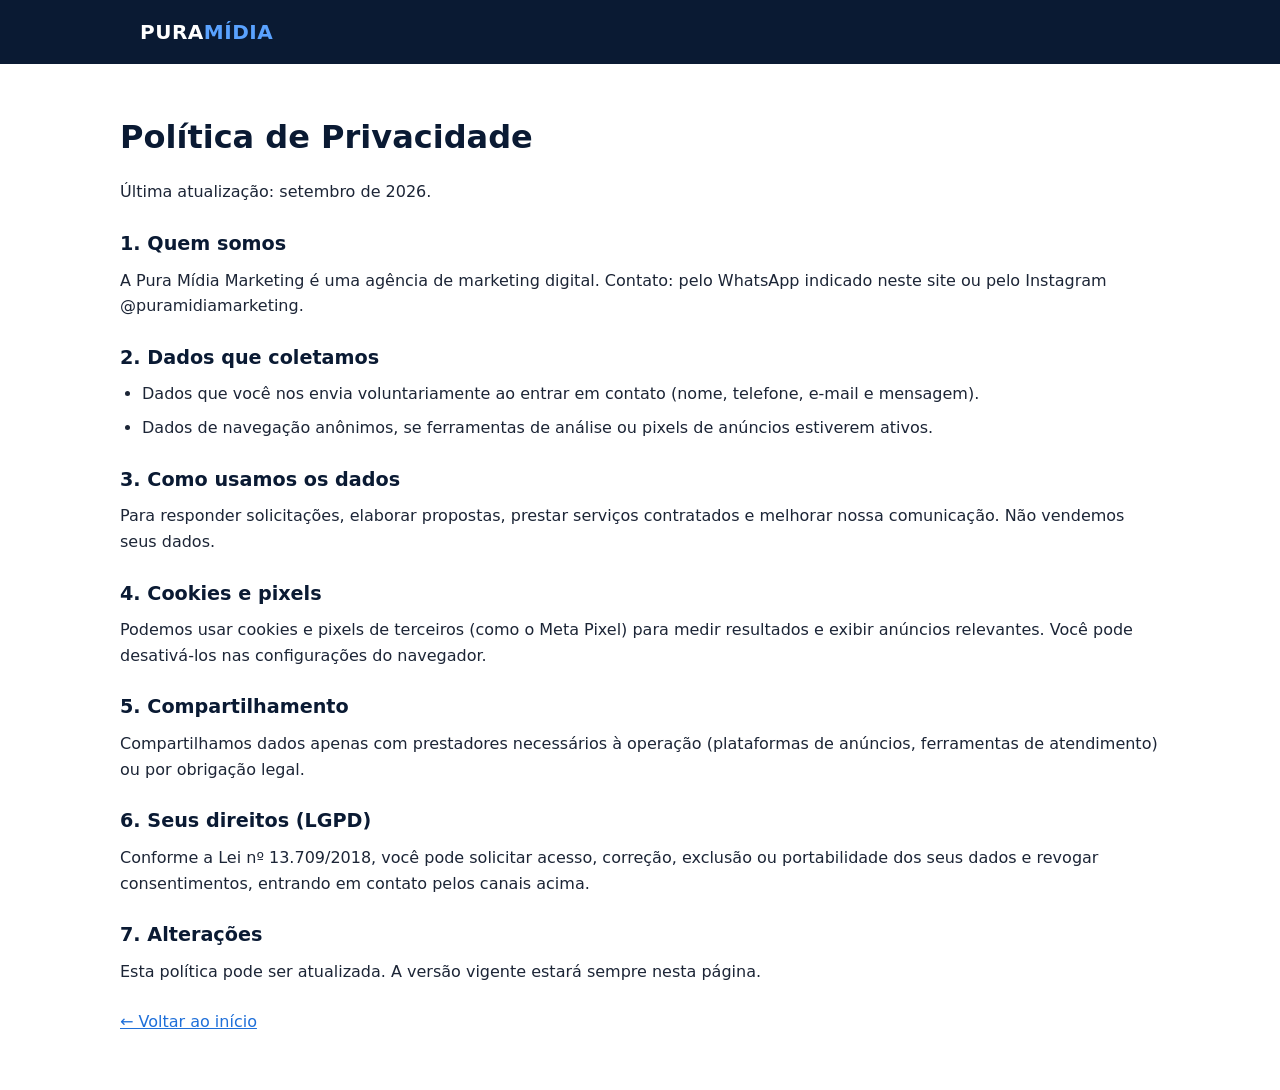
==== privacidade.html @ 46d82f98 "Site Pura Midia Marketing" ====
<!DOCTYPE html>
<html lang="pt-BR">
<head>
<meta charset="utf-8">
<meta name="viewport" content="width=device-width,initial-scale=1">
<title>Política de Privacidade | Pura Mídia Marketing</title>
<link rel="stylesheet" href="style.css">
</head>
<body>
<header><div class="wrap"><a class="logo" href="index.html">PURA<span>MÍDIA</span></a></div></header>
<main class="wrap legal">
<h1>Política de Privacidade</h1>
<p>Última atualização: setembro de 2026.</p>

<h2>1. Quem somos</h2>
<p>A Pura Mídia Marketing é uma agência de marketing digital. Contato: pelo WhatsApp indicado neste site ou pelo Instagram @puramidiamarketing.</p>

<h2>2. Dados que coletamos</h2>
<ul>
<li>Dados que você nos envia voluntariamente ao entrar em contato (nome, telefone, e-mail e mensagem).</li>
<li>Dados de navegação anônimos, se ferramentas de análise ou pixels de anúncios estiverem ativos.</li>
</ul>

<h2>3. Como usamos os dados</h2>
<p>Para responder solicitações, elaborar propostas, prestar serviços contratados e melhorar nossa comunicação. Não vendemos seus dados.</p>

<h2>4. Cookies e pixels</h2>
<p>Podemos usar cookies e pixels de terceiros (como o Meta Pixel) para medir resultados e exibir anúncios relevantes. Você pode desativá-los nas configurações do navegador.</p>

<h2>5. Compartilhamento</h2>
<p>Compartilhamos dados apenas com prestadores necessários à operação (plataformas de anúncios, ferramentas de atendimento) ou por obrigação legal.</p>

<h2>6. Seus direitos (LGPD)</h2>
<p>Conforme a Lei nº 13.709/2018, você pode solicitar acesso, correção, exclusão ou portabilidade dos seus dados e revogar consentimentos, entrando em contato pelos canais acima.</p>

<h2>7. Alterações</h2>
<p>Esta política pode ser atualizada. A versão vigente estará sempre nesta página.</p>
<p style="margin-top:24px"><a href="index.html">← Voltar ao início</a></p>
</main>
</body>
</html>
---- style.css ----
:root{--azul:#1e6fd9;--marinho:#0a1a33;--claro:#f4f7fc;--texto:#1c2536}
*{box-sizing:border-box;margin:0;padding:0}
body{font-family:system-ui,-apple-system,"Segoe UI",Roboto,sans-serif;color:var(--texto);line-height:1.6;background:#fff}
a{color:var(--azul)}
.wrap{max-width:1040px;margin:0 auto;padding:0 20px}
header{background:var(--marinho);position:sticky;top:0;z-index:10}
header .wrap{display:flex;align-items:center;justify-content:space-between;height:64px}
.logo{color:#fff;font-weight:800;font-size:1.25rem;text-decoration:none;letter-spacing:.5px}
.logo span{color:#5aa2ff}
nav a{color:#cfe0ff;text-decoration:none;margin-left:20px;font-size:.95rem}
nav a:hover{color:#fff}
.btn{display:inline-block;background:var(--azul);color:#fff;padding:14px 28px;border-radius:8px;text-decoration:none;font-weight:700}
.btn:hover{background:#1858ad}
.hero{background:linear-gradient(135deg,var(--marinho),#123a73);color:#fff;padding:96px 0;text-align:center}
.hero h1{font-size:clamp(2rem,5vw,3.2rem);line-height:1.15;margin-bottom:16px}
.hero p{max-width:620px;margin:0 auto 32px;color:#d6e4ff;font-size:1.1rem}
section{padding:72px 0}
section.alt{background:var(--claro)}
h2{font-size:1.8rem;margin-bottom:12px;color:var(--marinho)}
.sub{color:#5b6679;margin-bottom:36px}
.grid{display:grid;gap:20px;grid-template-columns:repeat(auto-fit,minmax(230px,1fr))}
.card{background:#fff;border:1px solid #e2e8f3;border-radius:12px;padding:26px}
.card h3{color:var(--azul);margin-bottom:8px}
.stats{display:flex;gap:40px;flex-wrap:wrap}
.stats strong{display:block;font-size:2rem;color:var(--azul)}
footer{background:var(--marinho);color:#a9bbd8;padding:36px 0;font-size:.9rem}
footer a{color:#cfe0ff;margin-right:16px}
.legal{padding:48px 0}
.legal h1{margin-bottom:16px;color:var(--marinho)}
.legal h2{font-size:1.2rem;margin:24px 0 8px}
.legal p,.legal li{margin-bottom:8px}
.legal ul{padding-left:22px}
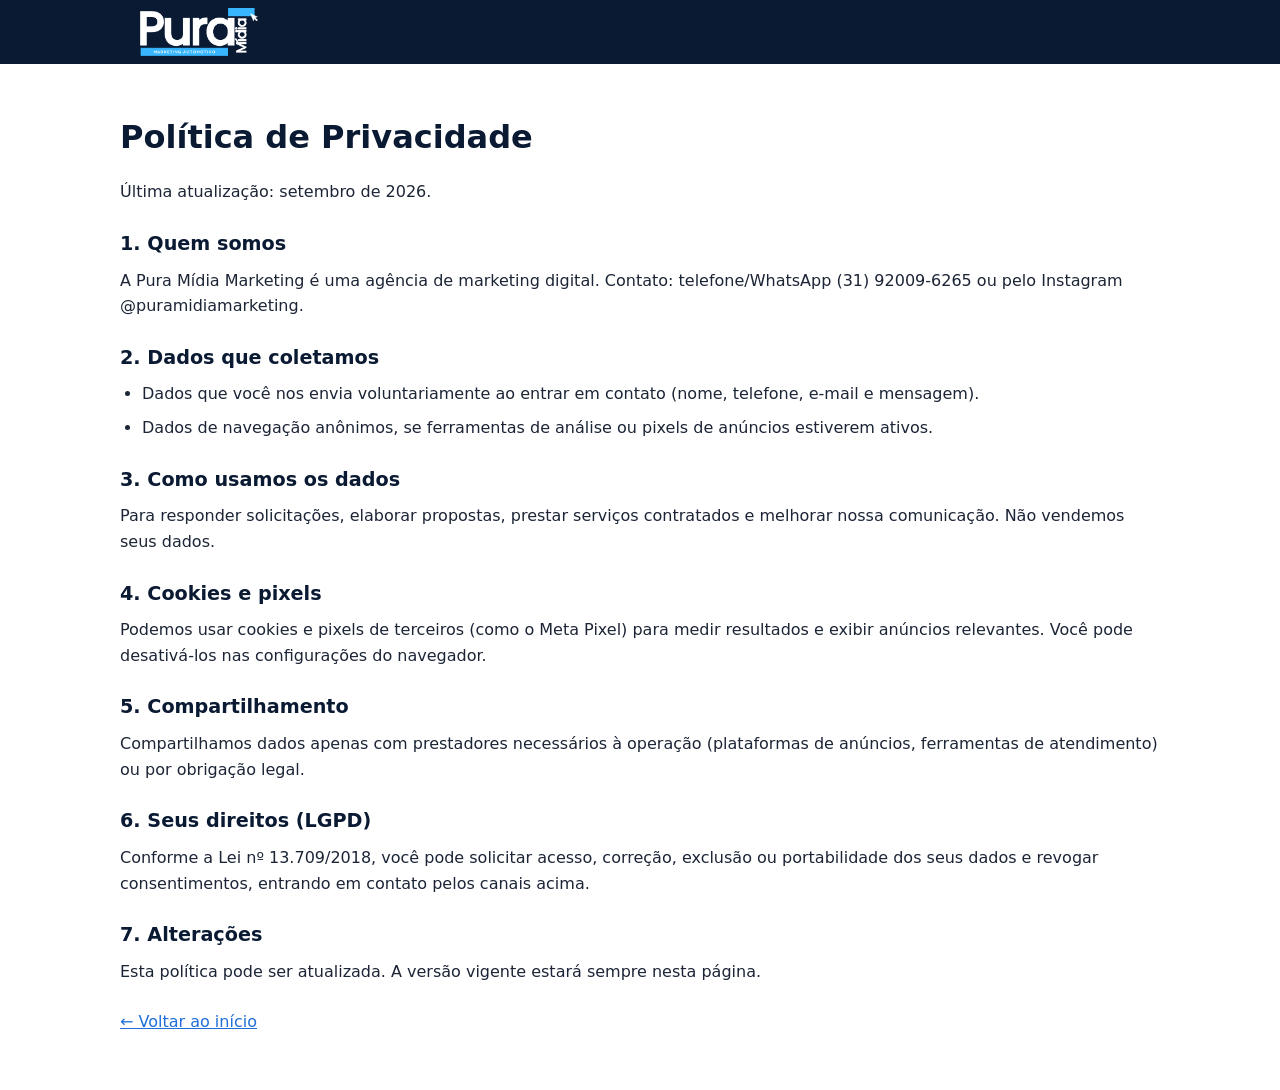
==== commit c99dafe1: "Adiciona logo e telefone" ====
--- a/privacidade.html
+++ b/privacidade.html
@@ -7,13 +7,13 @@
 <link rel="stylesheet" href="style.css">
 </head>
 <body>
-<header><div class="wrap"><a class="logo" href="index.html">PURA<span>MÍDIA</span></a></div></header>
+<header><div class="wrap"><a class="logo" href="index.html"><img src="logo.png" alt="Pura Mídia - Marketing Automotivo" height="48"></a></div></header>
 <main class="wrap legal">
 <h1>Política de Privacidade</h1>
 <p>Última atualização: setembro de 2026.</p>
 
 <h2>1. Quem somos</h2>
-<p>A Pura Mídia Marketing é uma agência de marketing digital. Contato: pelo WhatsApp indicado neste site ou pelo Instagram @puramidiamarketing.</p>
+<p>A Pura Mídia Marketing é uma agência de marketing digital. Contato: telefone/WhatsApp (31) 92009-6265 ou pelo Instagram @puramidiamarketing.</p>
 
 <h2>2. Dados que coletamos</h2>
 <ul>
--- a/style.css
+++ b/style.css
@@ -5,6 +5,7 @@
 .wrap{max-width:1040px;margin:0 auto;padding:0 20px}
 header{background:var(--marinho);position:sticky;top:0;z-index:10}
 header .wrap{display:flex;align-items:center;justify-content:space-between;height:64px}
+.logo img{display:block;height:48px;width:auto}
 .logo{color:#fff;font-weight:800;font-size:1.25rem;text-decoration:none;letter-spacing:.5px}
 .logo span{color:#5aa2ff}
 nav a{color:#cfe0ff;text-decoration:none;margin-left:20px;font-size:.95rem}
